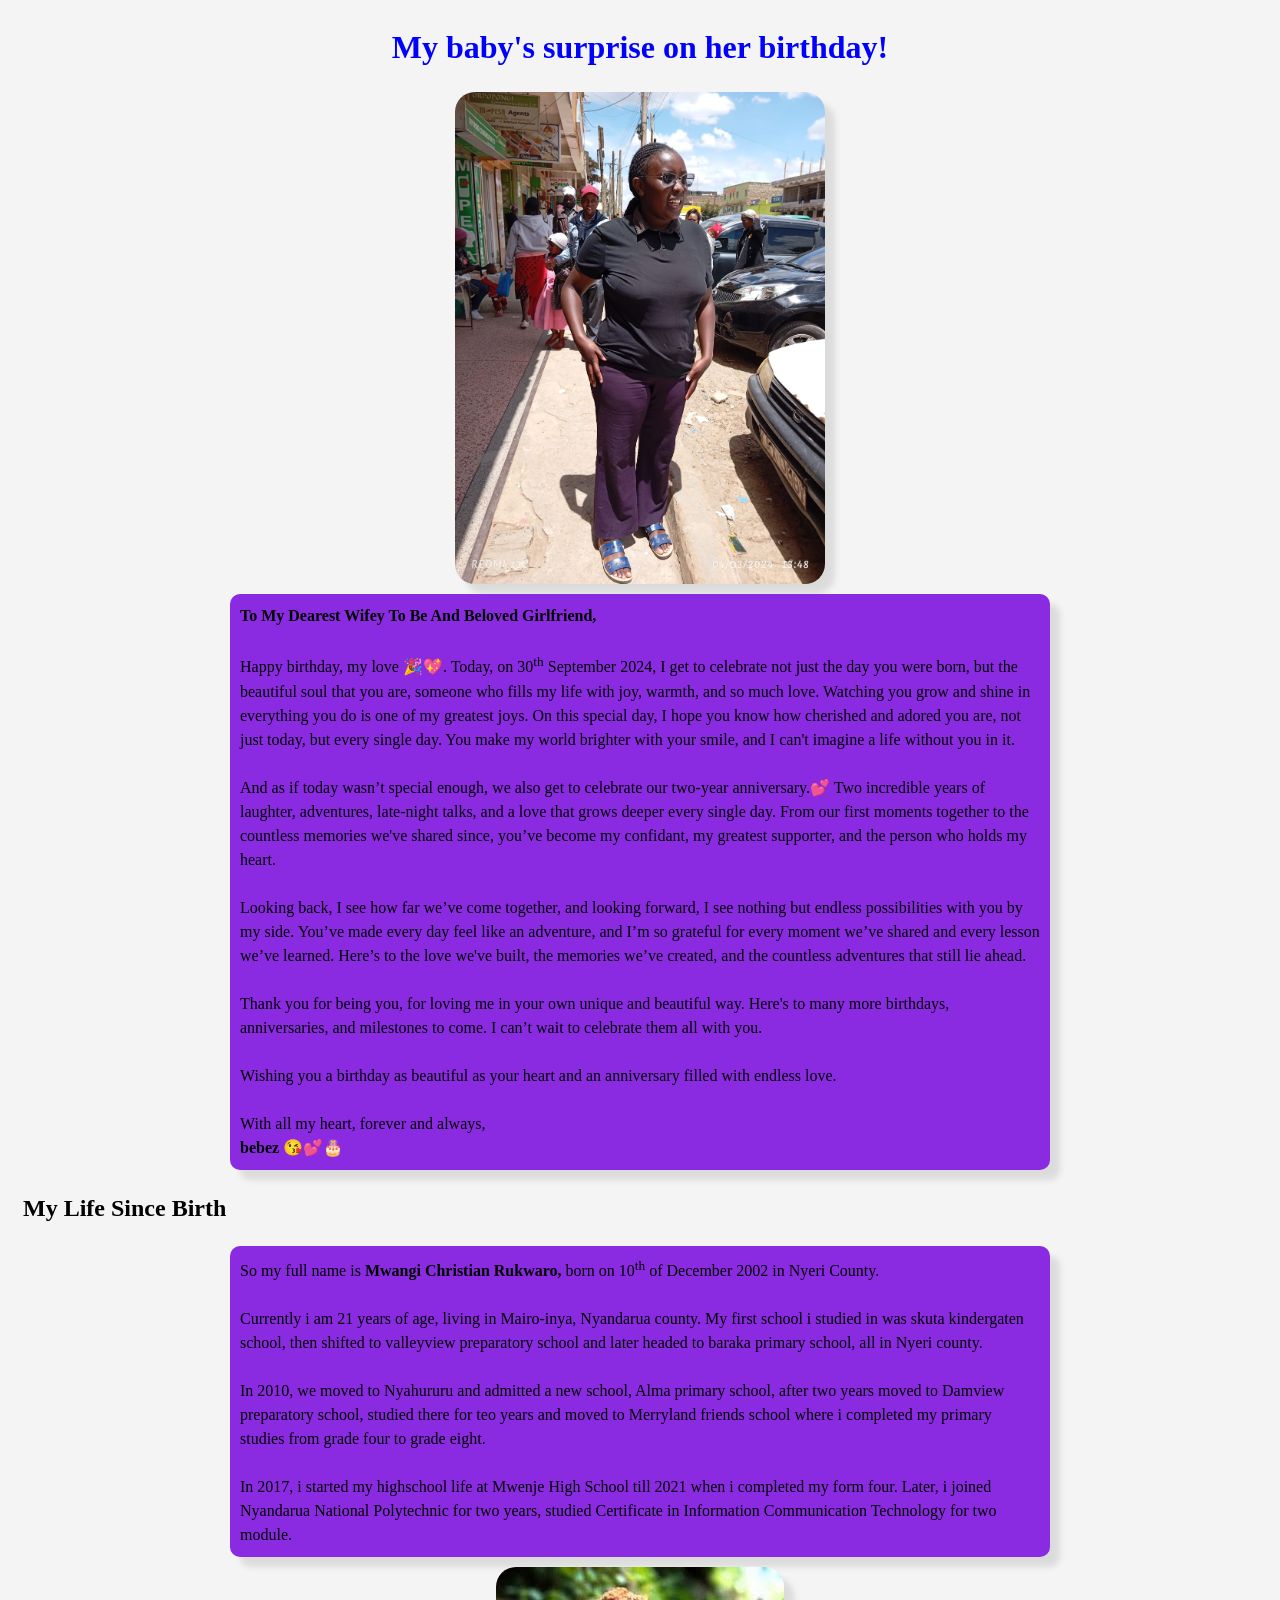
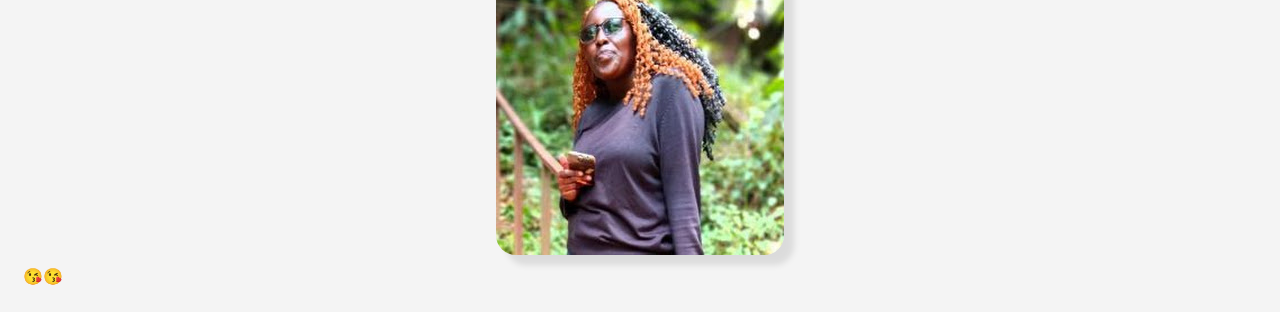
==== babes/index.html @ 2d184ef2 "first commit" ====
<html lang="en">
<head>
    <meta charset="UTF-8">
    <meta name="viewport" content="width=device-width, initial-scale=1.0">
    <title>My Baby's Birthday Surprise</title>
    <link rel="stylesheet" href="styles.css"> <!-- Link to external CSS file -->
    <script src="script.js" defer></script> <!-- Link to external JavaScript file -->
</head>
<body>

    <h1>My baby's surprise on her birthday!</h1>
    <img src = "img/img.jpg" alt="Birthday surprise">

    <p>
        <b>To My Dearest Wifey To Be And Beloved Girlfriend,</b><br><br>
        Happy birthday, my love 🎉💖. Today, on 30<sup>th</sup> September 2024, I get to celebrate not just the day you were born,
        but the beautiful soul that you are, someone who fills my life with joy, warmth, and so much love.
        Watching you grow and shine in everything you do is one of my greatest joys. 
        On this special day, I hope you know how cherished and adored you are, not just today, but every single day. 
        You make my world brighter with your smile, and I can't imagine a life without you in it.<br><br>

        And as if today wasn’t special enough, we also get to celebrate our two-year anniversary.💕 Two incredible years of laughter, 
        adventures, late-night talks, and a love that grows deeper every single day. 
        From our first moments together to the countless memories we've shared since, you’ve become my confidant, 
        my greatest supporter, and the person who holds my heart.<br><br>

        Looking back, I see how far we’ve come together, and looking forward, I see nothing but endless possibilities with you by my side. 
        You’ve made every day feel like an adventure, and I’m so grateful for every moment we’ve shared and every lesson we’ve learned. 
        Here’s to the love we've built, the memories we’ve created, and the countless adventures that still lie ahead.<br><br>

        Thank you for being you, for loving me in your own unique and beautiful way. 
        Here's to many more birthdays, anniversaries, and milestones to come. 
        I can’t wait to celebrate them all with you.<br><br>

        Wishing you a birthday as beautiful as your heart and an anniversary filled with endless love.<br><br>

        With all my heart, forever and always,<br>
        <b>bebez</b> 😘💕🎂
    </p>


    <h2>My Life Since Birth</h2>
    <p>


        So my full name is <strong>Mwangi Christian Rukwaro, </strong>born on 10<sup>th</sup> of December 2002 in Nyeri County.<br><br>

        Currently i am 21 years of age, living in Mairo-inya, Nyandarua county.
        My first school i studied in was skuta kindergaten school, then shifted to valleyview preparatory school
        and later headed to baraka primary school, all in Nyeri county.<br><br>

        In 2010, we moved to Nyahururu and admitted a new school, Alma primary school,
        after two years moved to Damview preparatory school, studied there for teo years and moved to Merryland friends school 
        where i completed my primary studies from grade four to grade eight.<br><br>

        In 2017, i started my highschool life at Mwenje High School till 2021 when i completed my form four. 
        Later, i joined Nyandarua National Polytechnic for two years, studied Certificate in Information Communication Technology for two module.       
    </p>







    <img src="img/unnamed.jpg" alt="beautiful">
<!--
    <form onsubmit="showAnswers(event)">
        <div>
            <label for="memory">1. Favorite memory together: </label>
            <input type="text" id="memory" name="memory"><br><br>
        </div>

        <div>
            <label for="destination">2. Dream destination: </label>
            <input type="text" id="destination" name="destination"><br><br>
        </div>

        <div>
            <label for="gift">3. Favorite gift: </label>
            <input type="text" id="gift" name="gift"><br><br>
        </div>

        <div>
            <label for="met">4. How we met: </label>
            <input type="text" id="met" name="met"><br><br>
        </div>

        <div>
            <label for="date">5. Favorite date activity: </label>
            <input type="text" id="date" name="date"><br><br>
        </div>

        <div>
            <label for="dream">6. Future dream: </label>
            <input type="text" id="dream" name="dream"><br><br>
        </div>

        <button type="submit">Submit</button>
    </form>

    <div id="answers"></div>
-->

</body>
<footer><strong>😘😘</strong></footer>
</html>
---- babes/styles.css ----
body {
    font-family: Comic Sans MS, cursive;
    font-size: medium;
    padding: 15px;
    line-height: 1.5;
    background-color: #f4f4f4;
}

h1 {
    color: blue;
    text-align: center;
}

img {
    display: block;
    margin: 10px auto;
    max-width: 30%;
    height: auto;
    border-radius: 20px;
    box-shadow: 10px 10px 6px rgba(0, 0, 0, 0.1);
}

p {
    max-width: 800px;
    margin: 10px auto;
    background: blueviolet;
    padding: 10px;
    border-radius: 10px;
    box-shadow: 10px 10px 6px rgba(0, 0, 0, 0.1);
}

form {
    max-width: 600px;
    margin: 20px auto;
    background: white;
    padding: 20px;
    border-radius: 10px;
    box-shadow: 10px 10px 6px rgba(0, 0, 0, 0.1);
}

button {
    color: whitesmoke;
    background-color: blueviolet;
    border: none;
    border-radius: 80px;
    padding: 10px;
    cursor: pointer;
    display: block;
    width: 100%;
}

#answers {
    margin-top: 20px;
}
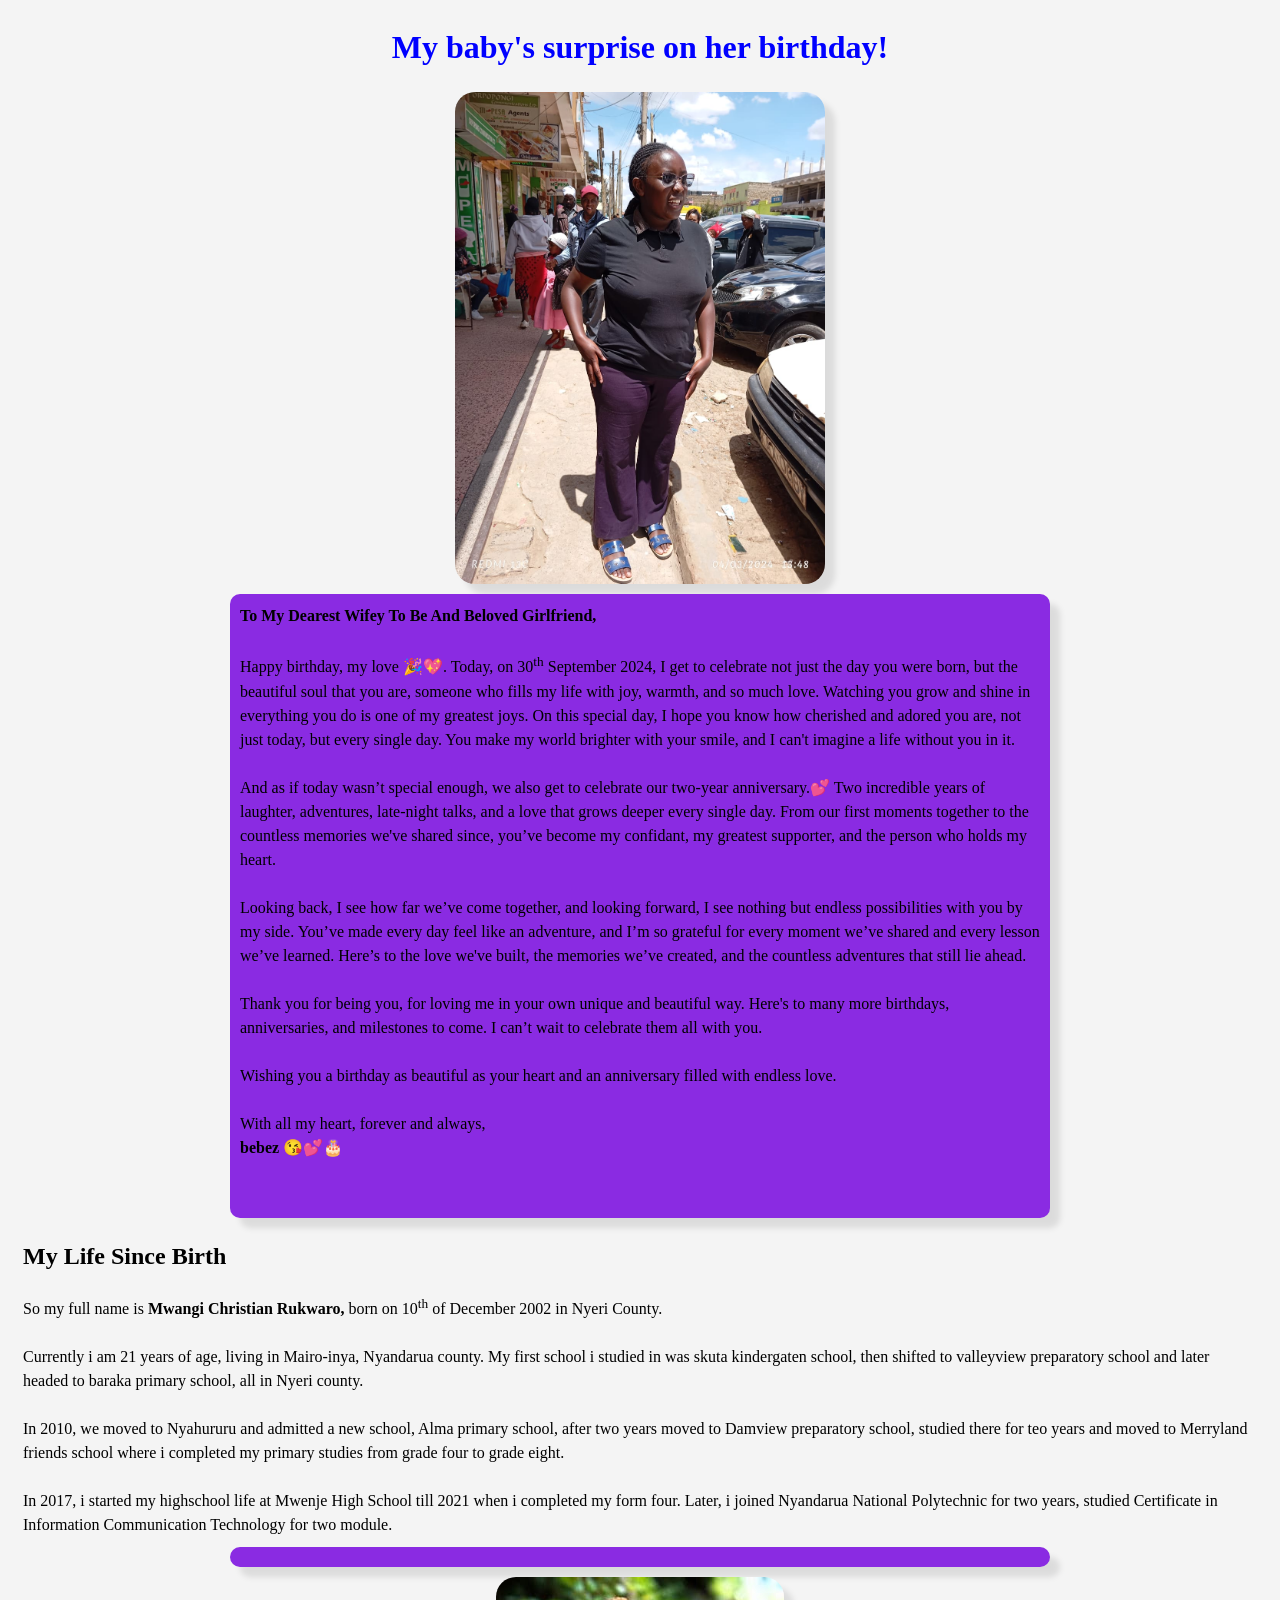
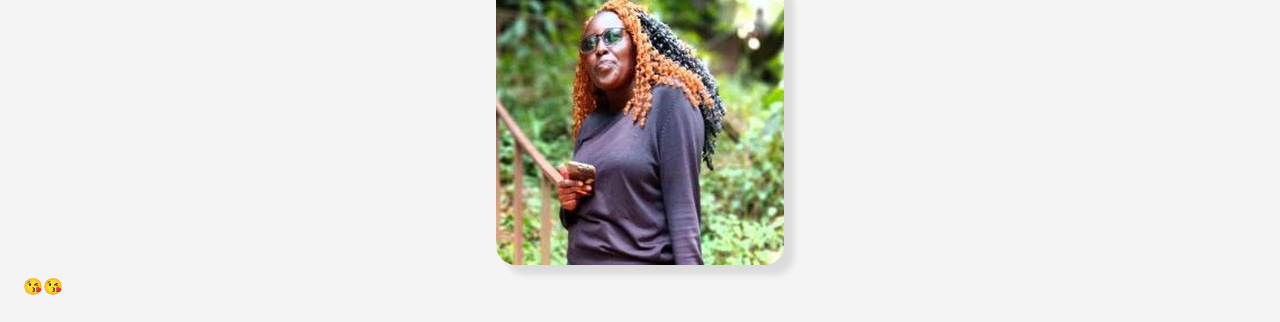
==== commit acaa8a2c: "index.html" ====
--- a/babes/index.html
+++ b/babes/index.html
@@ -35,13 +35,9 @@
         Wishing you a birthday as beautiful as your heart and an anniversary filled with endless love.<br><br>
 
         With all my heart, forever and always,<br>
-        <b>bebez</b> 😘💕🎂
-    </p>
-
-
-    <h2>My Life Since Birth</h2>
-    <p>
-
+        <b>bebez</b> 😘💕🎂 <br><br><br>
+        
+        <h2>My Life Since Birth</h2>
 
         So my full name is <strong>Mwangi Christian Rukwaro, </strong>born on 10<sup>th</sup> of December 2002 in Nyeri County.<br><br>
 
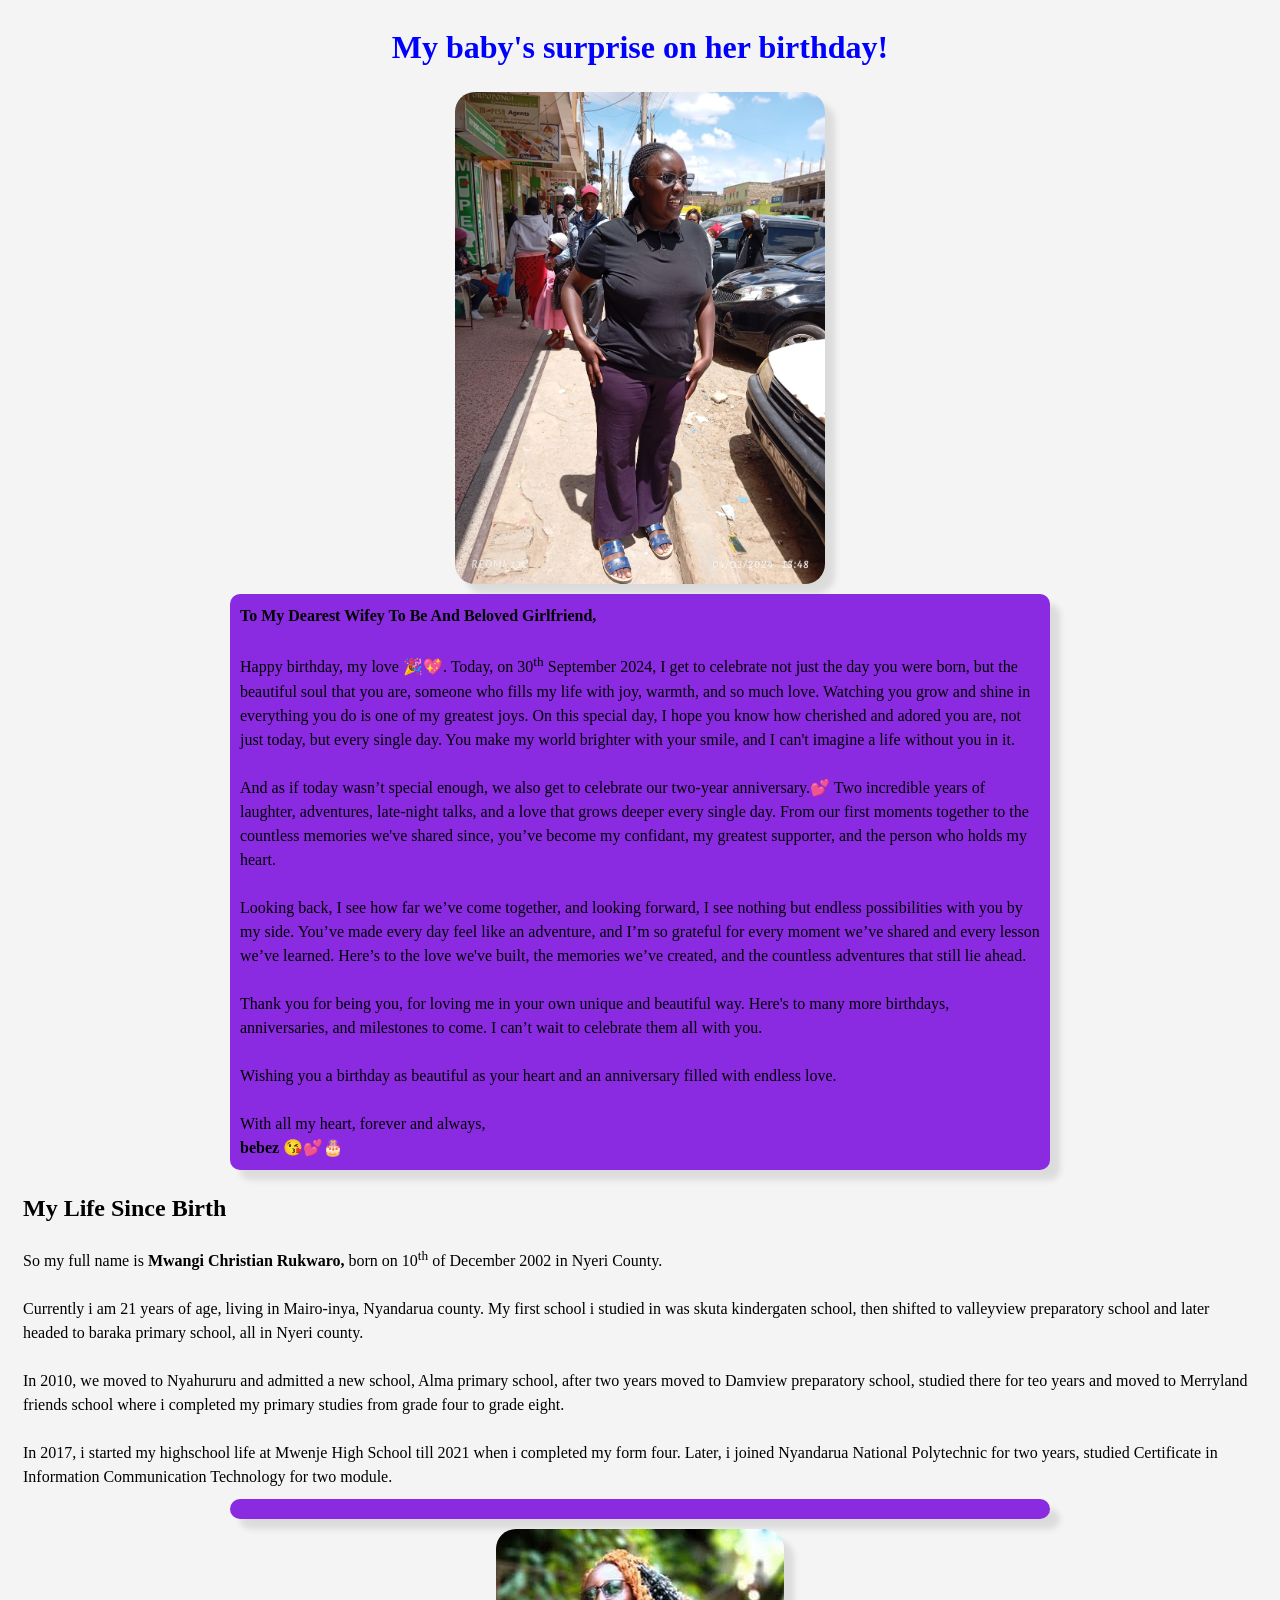
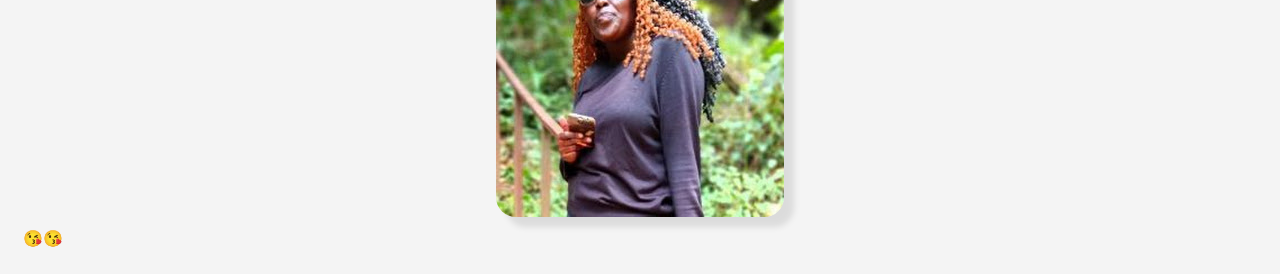
==== commit 8c4ef387: "commit" ====
--- a/babes/index.html
+++ b/babes/index.html
@@ -35,9 +35,13 @@
         Wishing you a birthday as beautiful as your heart and an anniversary filled with endless love.<br><br>
 
         With all my heart, forever and always,<br>
-        <b>bebez</b> 😘💕🎂 <br><br><br>
-        
+        <b>bebez</b> 😘💕🎂
+    
+
+
         <h2>My Life Since Birth</h2>
+
+
 
         So my full name is <strong>Mwangi Christian Rukwaro, </strong>born on 10<sup>th</sup> of December 2002 in Nyeri County.<br><br>
 
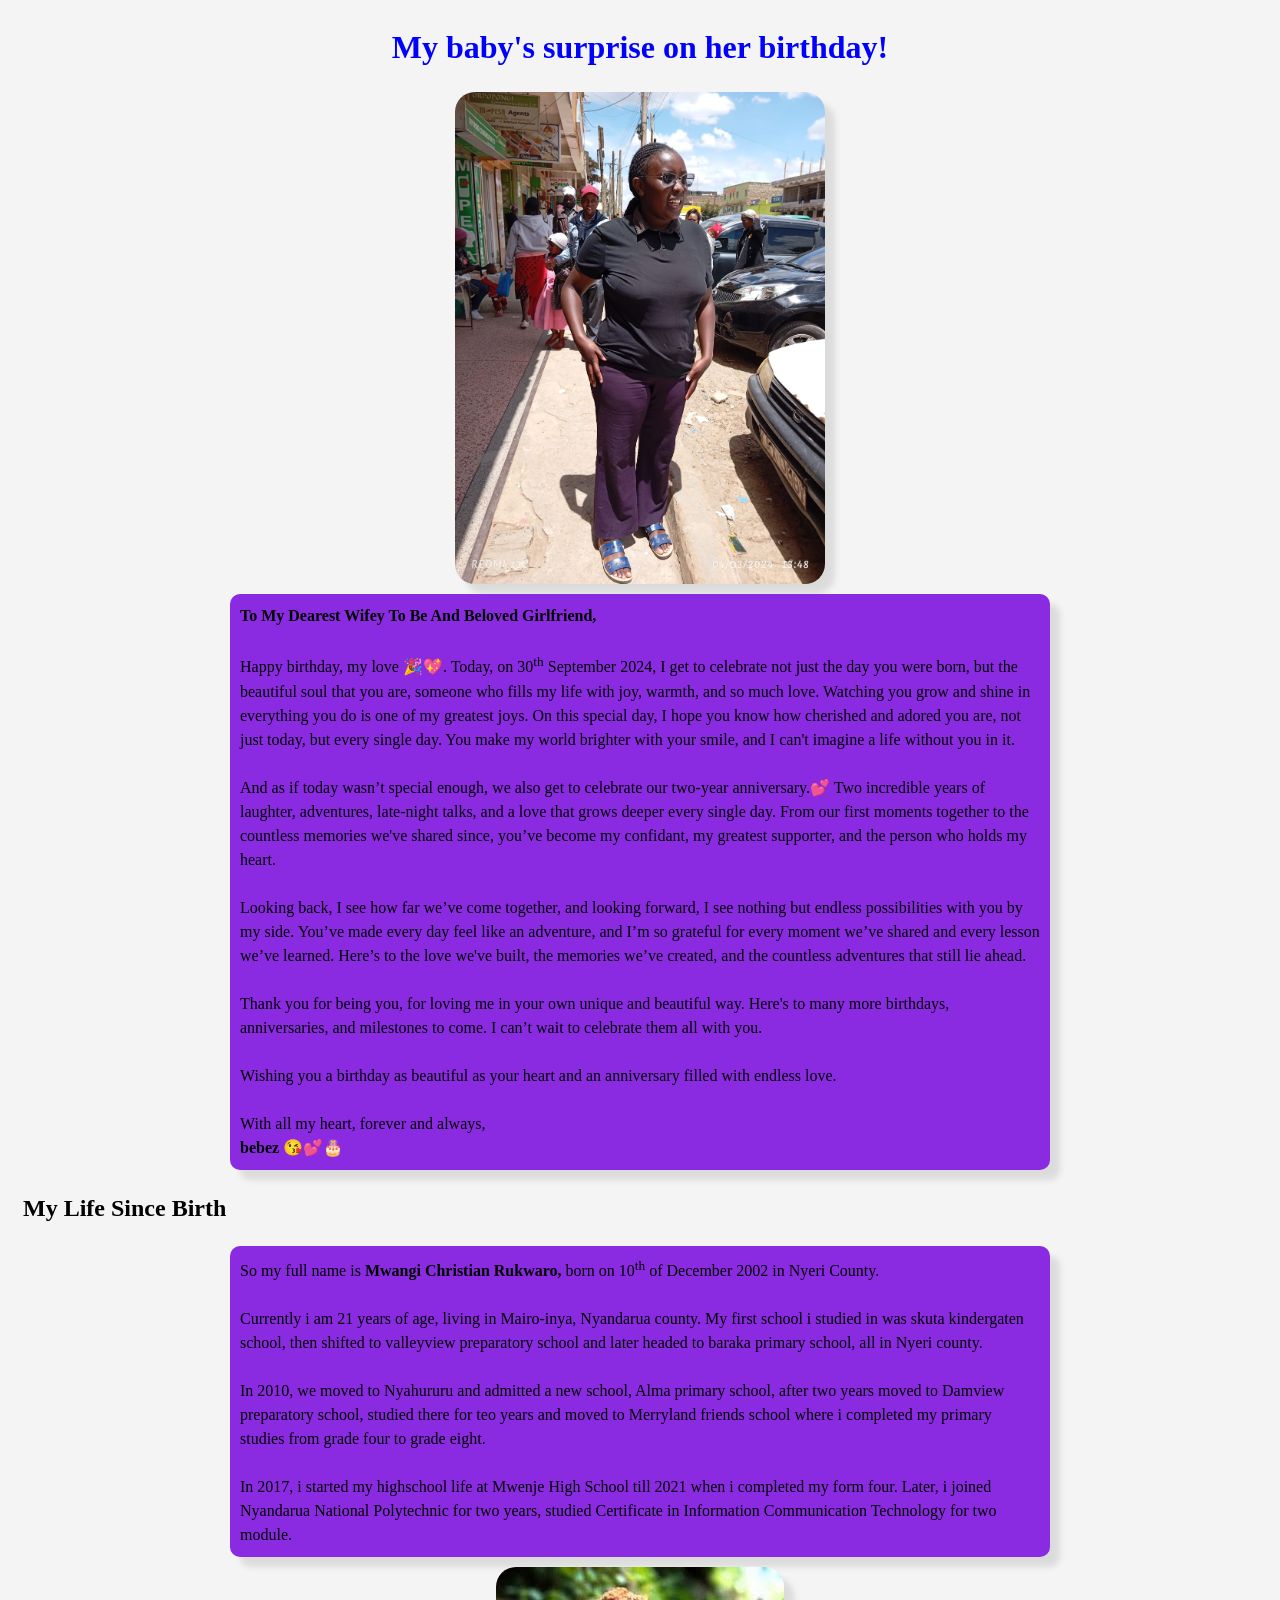
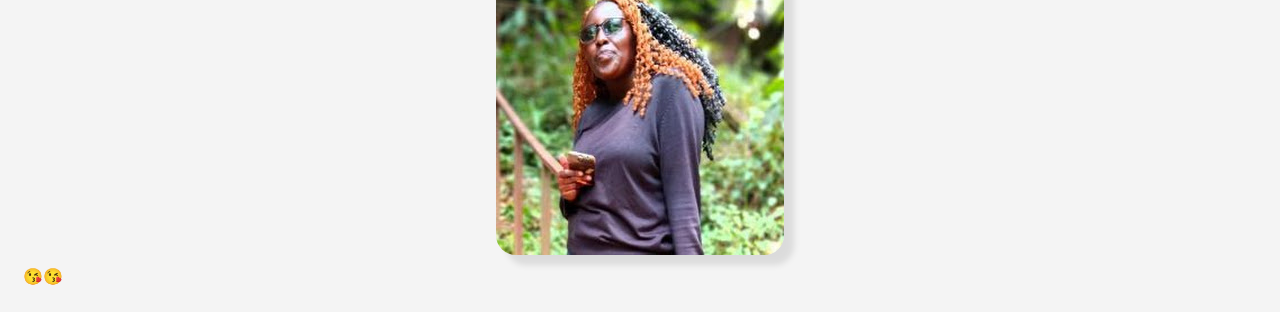
==== commit f97fdd0a: "Merge branch 'main' of https://github.com/purplecodess/Visual-Studio" ====
--- a/babes/index.html
+++ b/babes/index.html
@@ -36,11 +36,11 @@
 
         With all my heart, forever and always,<br>
         <b>bebez</b> 😘💕🎂
-    
+    </p>
 
 
-        <h2>My Life Since Birth</h2>
-
+    <h2>My Life Since Birth</h2>
+    <p>
 
 
         So my full name is <strong>Mwangi Christian Rukwaro, </strong>born on 10<sup>th</sup> of December 2002 in Nyeri County.<br><br>
